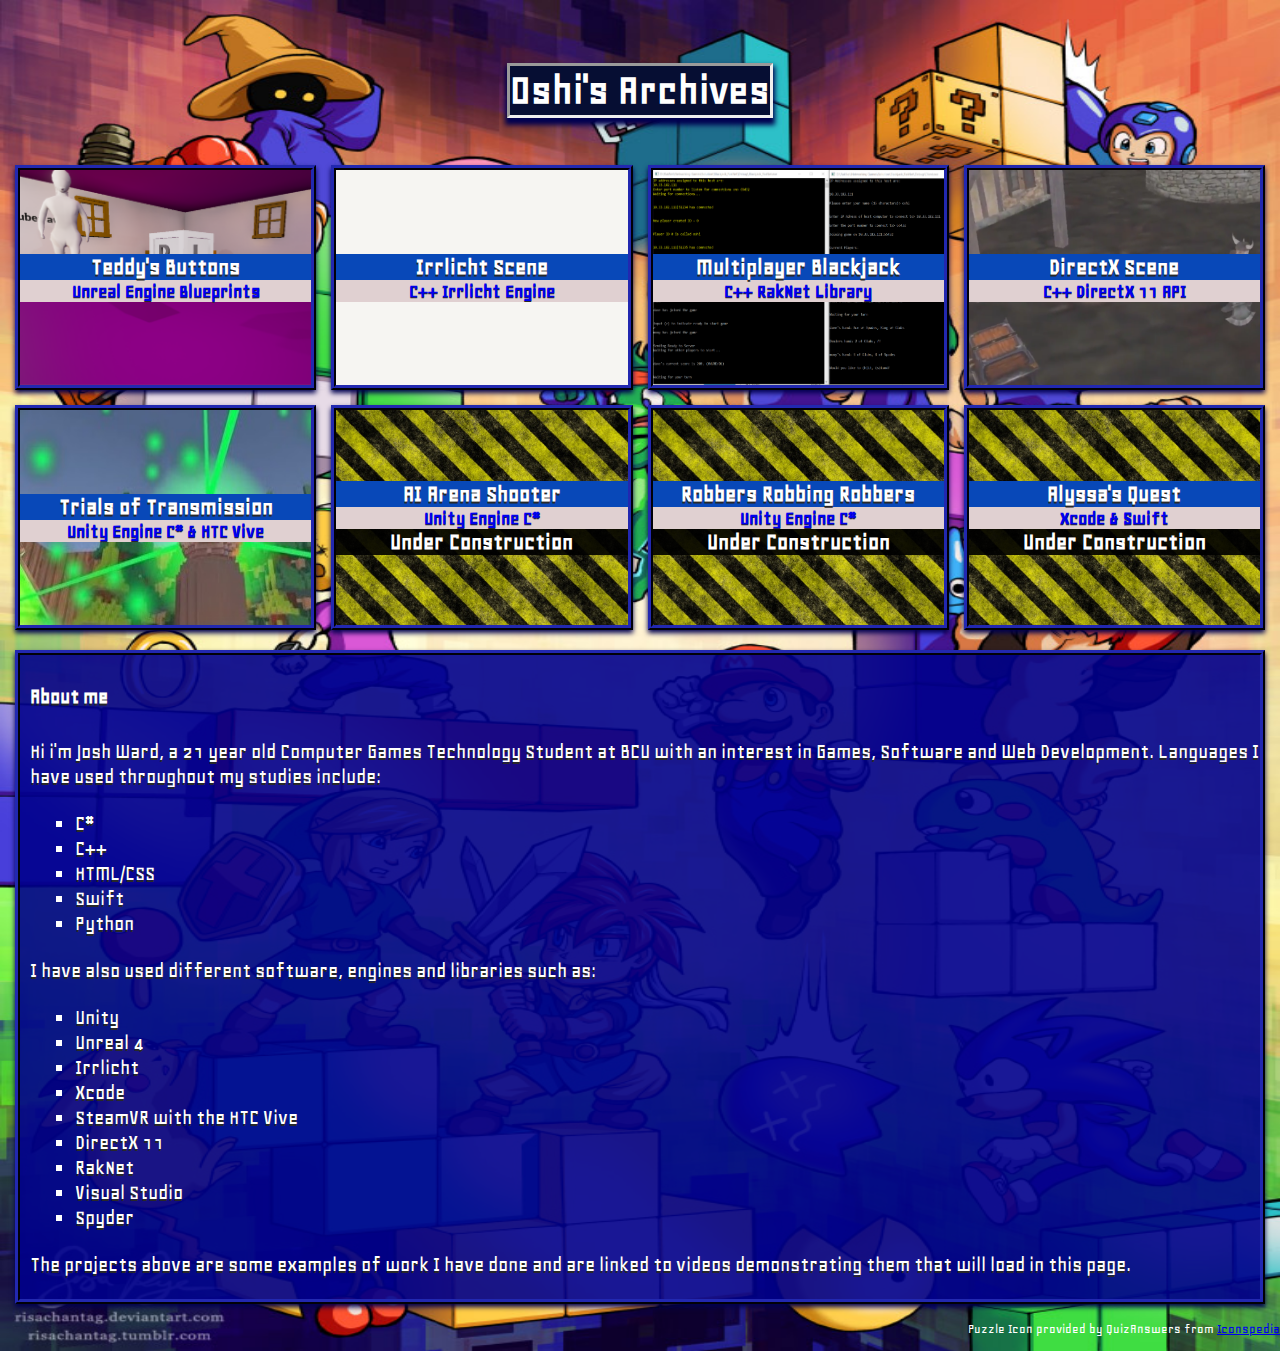
==== index.html @ f5e87f23 "New2" ====
<!DOCTYPE html>
<html>
<head>
	<link rel="stylesheet" href="styles.css">
	<title>Josh Ward's Archive</title>
	<link rel="icon" href="Puzzle-grey-256.png" type="image/png">
	<meta name="description" content="An archive of Josh Ward's Projects.">
	<meta name="keywords" content="Portfolio,Archive,Josh,Ward,Projects,Oshi">
	<meta name="author" content="Josh Ward">
	<meta name="viewport" content="width=device-width, initial-scale=1.0">
	<meta name="charset" content="UTF-8">
</head>
<body>

<div id="body">

	<div class="titlewrapper">
		<div class="title"> 
			<h1> Oshi's Archives </h1>
		</div>
	</div>	
		
	<div class="panewrapper">
	
		<div class="panerow">
			
			<div class="pane" id="pane1"> 
				<h2 class="panetitles">Teddy's Buttons</h2>
				<h3 class="panesubtitles">Unreal Engine Blueprints</h3>
			</div>
			
			<div class="pane" id="pane2">
				<h2 class="panetitles">Irrlicht Scene</h2>
				<h3 class="panesubtitles">C++ Irrlicht Engine</h3>
			</div>
			
			<div class="pane" id="pane3">
				<h2 class="panetitles">Multiplayer Blackjack</h2>
				<h3 class="panesubtitles">C++ RakNet Library</h3>
			</div>
			
			<div class="pane" id="pane4">
				<h2 class="panetitles">DirectX Scene</h2>
				<h3 class="panesubtitles">C++ DirectX 11 API</h3>
			</div>
	
		</div>
		
		<div class="panerow">
		
			<div class="pane" id="pane5">
				<h2 class="panetitles">Trials of Transmission</h2>
				<h3 class="panesubtitles">Unity Engine C# & HTC Vive</h3>
			</div>
			
			<div class="pane" id="pane6">
				<h2 class="panetitles">AI Arena Shooter</h2>
				<h3 class="panesubtitles">Unity Engine C#</h3>
				<h2 class="panetodo">Under Construction</h2>
			</div>
			
			<div class="pane" id="pane7">
				<h2 class="panetitles">Robbers Robbing Robbers</h2>
				<h3 class="panesubtitles">Unity Engine C#</h3>
				<h2 class="panetodo">Under Construction</h2>
			</div>
			
			<div class="pane" id="pane8">
				<h2 class="panetitles">Alyssa's Quest</h2>
				<h3 class="panesubtitles">Xcode & Swift</h3>
				<h2 class="panetodo">Under Construction</h2>
			</div>
		
		</div>
	
	</div>
	
	<div class="aboutwrapper">
	
		<div class="videoPlayer" style="display: none">
			<div class="video" style="display: block;">
				<iframe id="videocontain" src="blank" allow="autoplay; encrypted-media" allowfullscreen></iframe>
			</div>
			
			<div class="controls" style="display: block;">
				<img id="videocontrols" src="128px-Ps-x-button.png">
				<a id="githubanchor" href="#" target="_blank">
				<img id="githubcontrols" style="display: none;" src="256px-GitHub_logo_2013_padded.svg.png">
				</a>
			</div>
		</div>
	
		<div class="about">
			<h4>About me</h4>
			<p>Hi i'm Josh Ward, a 21 year old Computer Games Technology Student at BCU
			 with an interest in Games, Software and Web Development.
			Languages I have used throughout my studies include:</p>
			<ul>
				<li>C#</li>
				<li>C++</li>
				<li>HTML/CSS</li>
				<li>Swift</li>
				<li>Python</li>
			</ul>
			<p>I have also used different software, engines and libraries such as:</p>
			<ul>
				<li>Unity</li>
				<li>Unreal 4</li>
				<li>Irrlicht</li>
				<li>Xcode</li>
				<li>SteamVR with the HTC Vive</li>
				<li>DirectX 11</li>
				<li>RakNet</li>
				<li>Visual Studio</li>
				<li>Spyder</li>
			</ul>
			<p>The projects above are some examples of work I have done and are linked to videos demonstrating them that will load in this page.</p>
		</div>
	</div>	
	
	<p style="font-size: 1.5vmin; float: right;">Puzzle Icon provided by QuizAnswers from <a href="http://www.iconspedia.com/icon/puzzle-grey-icon-47120.html">Iconspedia</a></p>
	
</div>

<script src="https://ajax.googleapis.com/ajax/libs/jquery/3.1.0/jquery.min.js"></script>
<script src="scripts.js"></script>
</body>
</html>
---- styles.css ----
@import url(//fonts.googleapis.com/css?family=Geo&subset=latin); /*Hosted Path*/
/*http://jsfiddle.net/simurai/mqaqg/ for pixel font*/
/*@import url(http://fonts.googleapis.com/css?family=Geo&subset=latin);*/ /*Local path */
body {
	background-image: url(retro_by_risachantag-d9yo6xs.jpg);
	background-repeat: no-repeat;
	background-size: 100% 100%;
	margin: 0px;
}
h1 {
    color: white;
	background-color: #060E33;
	font-family: 'Geo', serif;
	-webkit-font-smoothing: none;
	margin-top: 0px;
	margin-bottom: 0px;
}
h2 {
    color: white;
	font-family: 'Geo', serif;
	-webkit-font-smoothing: none;
}
h3 {
    color: white;
	font-family: 'Geo', serif;
	-webkit-font-smoothing: none;
}
h4 {
    color: white;
	font-family: 'Geo', serif;
	-webkit-font-smoothing: none;
}
p {
    color: white;
	font-family: 'Geo', serif;
	-webkit-font-smoothing: none;
}
ul {
	color: white;
	font-family: 'Geo', serif;
	-webkit-font-smoothing: none;
	list-style-type:square;
	padding-left: 5vw;
}
.titlewrapper {
	text-align: center;
	display: flex;
	align-items: center;
	justify-content: center;
	height: 150px;
}
.title {
	position: relative;
	display: inline-block;
	margin-top: 30px;
	overflow:hidden;
	height: auto;
	width: auto;
	vertical-align: middle;
	font-size: 22px;
	border-style:inset;
	box-shadow: 0px 5px 5px 2px rgba(0,0,80,1);
}
.videoPlayer {
	position: absolute;
	left: 0px;
	right: 0px;
	margin-left: 20px;
	margin-right: 20px;
	margin-top: 5px;
	margin-bottom: 5px;
	height: 670px;
	z-index: 2;
}
.video {
	position: relative;
	float: left;
	width: 100%;
	height: 100%;
	background-color: #3E870B;
}
.controls {
	position: absolute;
	background-color: #022586;
	width: 6%;
	height: 0%;
}
#videocontain {
	position: relative;
	width: 99.5%;
	height: 99.5%;
}
#videocontrols {
	width: 100%;
	cursor: pointer;
}
#githubcontrols {
	width: 150%;
	cursor:pointer;
}
.pane {
	width: 25%;
	display: table-cell;
	vertical-align: middle;
	color: white;
	margin: 20px;
	border-style: ridge;
	border-width: 5px;
	border-color: #12155C;
	text-decoration: none;
	-webkit-transition: all 0.5s ease; /* Safari and Chrome */
    -moz-transition: all 0.5s ease; /* Firefox */
    -ms-transition: all 0.5s ease; /* IE 9 */
    -o-transition: all 0.5s ease; /* Opera */
    transition: all 0.5s ease;
	box-shadow: 0px 3px 5px 0px rgba(0, 0, 80, 1);
	cursor: pointer;
}
.panetodo {
	margin: 0px;
	font-size: 24px;
	background-color: rgba(0,0,0,0.9);
}
.panetitles {
	margin: 0px;
	font-size: 24px;
	background-color: #0848B8;
	text-shadow: 0px 2px 0px rgba(40, 40, 40, 1);
}
.panesubtitles {
	margin: 0px;
	font-size: 20px;
	background-color:#E0D0D1;
	color: rgba(0, 0, 240);
	text-shadow: 0px 1px 0px rgba(40, 40, 40, 1);
}
.panewrapper {
	display: table;
	border-collapse: separate;
	border-spacing: 15px;
	text-align: center;
	width: 100%;
}
.panerow {
	display: table-row;
	height: 25vh;
}
.aboutwrapper {
	width: 100%;
}
.about {
	border-style: ridge;
	border-width: 5px;
	border-color: #12155C;
	margin: 5px;
	margin-left: 15px;
	margin-right: 15px;
	padding-left: 10px;
	font-size: 22px;
	box-shadow: 0px 3px 5px 0px rgba(0, 0, 80, 1);
	text-shadow: 0px 2px 0px rgba(40, 40, 40, 1);
	background-color: rgba(0, 0, 140, 0.9);
}
#pane1 {
	background-color: #eeede9;
	background-image: url(teddy.png);
	background-size: 100% 100%;
	background-repeat: no-repeat;
}
.pane:hover {
	border-style: ridge;
	border-width: 5px;
	border-color: orange;
	-webkit-transform:scale(1.15); /* Safari and Chrome */
    -moz-transform:scale3d(1.15); /* Firefox */
    -ms-transform:scale3d(1.15); /* IE 9 */
    -o-transform:scale3d(1.15); /* Opera */
    transform:scale3d(1.15);
}
#pane2 {
	background-color: #f6f5f2;
	background-image: url("irrlicht.png");
	background-size: 100% 100%;
}
#pane3 {
	background-color: #f9f8f6;
	background-image: url("RakNetBlackjack.png");
	background-size: 100% 100%;
}
#pane4 {
	background-image: url(DIRECTX.PNG);
	background-size: 100% 100%;
}
#pane5 {
	background-image: url(0.jpg);
	background-size: 100% 100%;
}
#pane6 {
	background-image: url(banner-1559397_1920.jpg);
	background-size: cover;
}
#pane7 {
	background-image: url(banner-1559397_1920.jpg);
	background-size: cover;
}
#pane8 {
	background-image: url(banner-1559397_1920.jpg);
	background-size: cover;
}
@media (max-width:600px) {
	.title {
		margin-left: 0px;
		font-size: 16px;
		margin-top: 5%;
	}
	.panerow {
		height: 20vw;
	}
	.titlewrapper {
	}
}
@media (max-width:730px) {
	body {
		background-repeat: repeat-y;
		background-size: 100%;
	}
	.title {
		font-size: 18px;
		margin-top: 5%;
	}
	.panerow {
		height: 20vw;
	}
	.pane {
		width: 80%;
		float: left;
		min-height: 40vw;
		min-width: 25vw;
		margin: 0px;
		margin-left: 8%;
		vertical-align: none;
	}
	.panetitles {
		margin-top: 20%;
	}
	.panewrapper {
		padding-left: 5%;
		border-collapse: collapse;
	}
}
@media (min-width:730px) {
	ul {
		padding-left: 5vmin;
	}
}
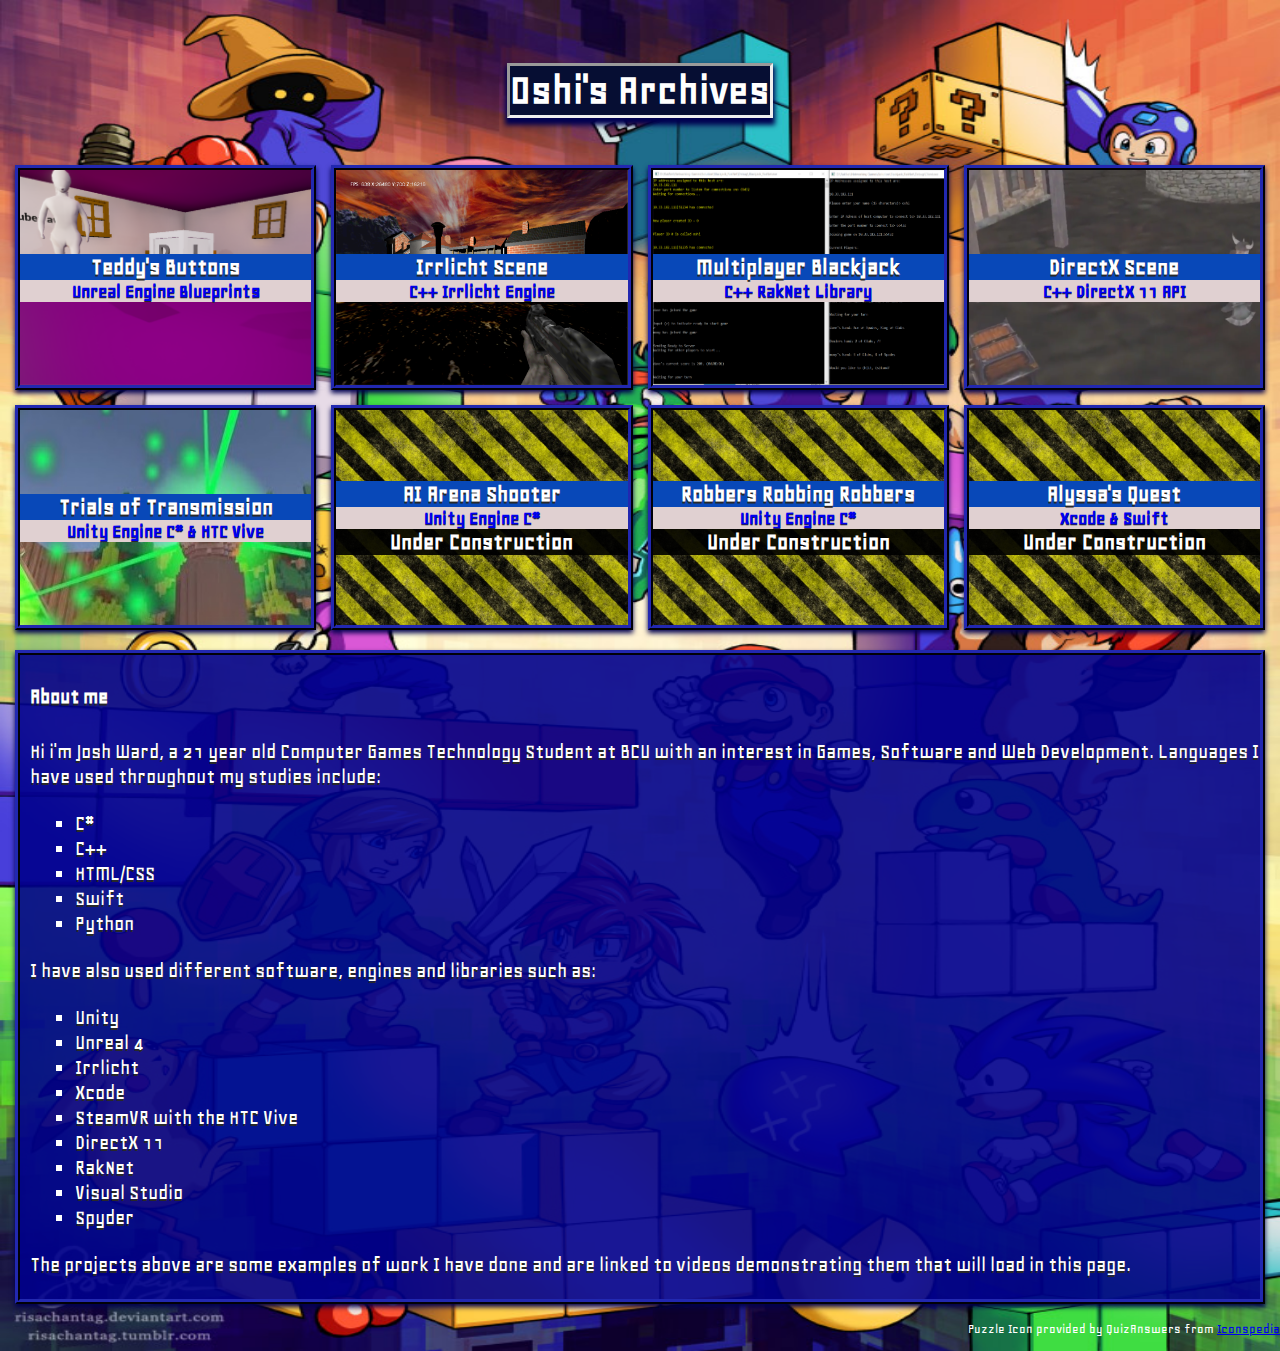
==== commit c6ad81b4: "new3" ====
--- a/index.html
+++ b/index.html
@@ -123,6 +123,6 @@
 </div>
 
 <script src="https://ajax.googleapis.com/ajax/libs/jquery/3.1.0/jquery.min.js"></script>
-<script src="scripts.js"></script>
+<script src="script.js"></script>
 </body>
 </html>--- a/styles.css
+++ b/styles.css
@@ -179,7 +179,7 @@
 }
 #pane2 {
 	background-color: #f6f5f2;
-	background-image: url("irrlicht.png");
+	background-image: url("irrlichtnew.png");
 	background-size: 100% 100%;
 }
 #pane3 {
